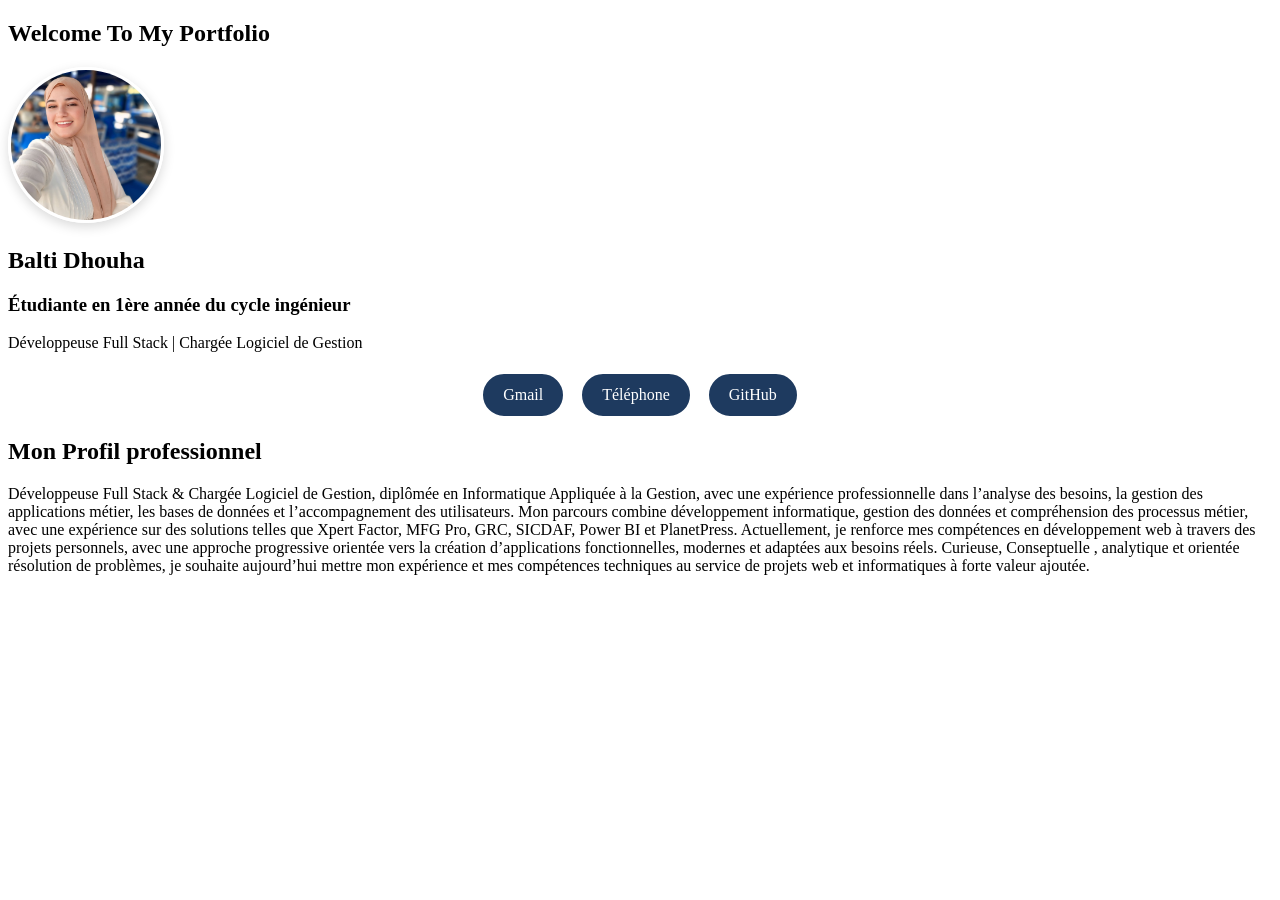
==== Index.html @ cc0323b6 "update portfolio" ====
<!DOCTYPE html>
<html>
<head>
<meta charset="UTF-8">
<link rel="stylesheet" href="CSS CV .CSS">
<meta name="keywords" content="Ingenieur, IA , Informatique , Gestion , Comptabilité , Development , Codage , Engineer ">
<meta http-equiv="content language" , content="Arabe" >
<meta http-equiv="content language" , content="Francais" >
<meta http-equiv="content language" , content="Anglais" >
<meta http-equiv="content language" , content="Allemend" >
<meta http-equiv="content language" , content="Deutsch" >
<title>  Welcom To My WEBSITE </Title>

</head>

<body>
<section class="profile">

        <div class="left-side">

<H1> Welcome To My Portfolio </H1>
<img src="Dhouha.jpg" alt="dhouha balti" class="Profil-img">
 <h2>Balti Dhouha</h2>

            <h3>Étudiante en 1ère année du cycle ingénieur</h3>

            <p>Développeuse Full Stack | Chargée Logiciel de Gestion</p>

            <div class="contact-buttons">

                <a href="mailto:dhouhabalti548@gmail.com">
                    Gmail
                </a>

                <a href="tel:25451584">
                    Téléphone
                </a>

                <a href="https://github.com/Balti611" target="_blank">
                    GitHub
                </a>

            </div>

        </div>
<div class="right-side">
    <h1> Mon Profil professionnel </h1>
    <p> Développeuse Full Stack & Chargée Logiciel de Gestion, diplômée en Informatique Appliquée à la Gestion, avec une expérience professionnelle dans l’analyse des besoins, la gestion des applications métier, les bases de données et l’accompagnement des utilisateurs.
Mon parcours combine développement informatique, gestion des données et compréhension des processus métier, avec une expérience sur des solutions telles que Xpert Factor, MFG Pro, GRC, SICDAF, Power BI et PlanetPress.
Actuellement, je renforce mes compétences en développement web à travers des projets personnels,  avec une approche progressive orientée vers la création d’applications fonctionnelles, modernes et adaptées aux besoins réels.
Curieuse, Conseptuelle ,  analytique et orientée résolution de problèmes, je souhaite aujourd’hui mettre mon expérience et mes compétences techniques au service de projets web et informatiques à forte valeur ajoutée.</p>
</div>
</section>



</body>
</html>
---- CSS CV .CSS ----
.Profil-img {
 width: 150px;
height: 150px;
border-radius: 50%;
border: 3px solid white;
object-fit: cover;
box-shadow: 0 4px 12px rgba(0 , 0 , 0 , 0.15);

}
.contact-buttons {
    display: flex;
    justify-content: center;
    gap: 15px;
    margin-top: 20px;
}

.contact-buttons a {
    text-decoration: none;
    color: white;
    background-color: #1e3a5f;
    padding: 12px 20px;
    border-radius: 25px;
    border: 2px solid white;
    font-size: 16px;
}

.contact-buttons a:hover {
    background-color: #ffffff;
    color: #1e3a5f;
}
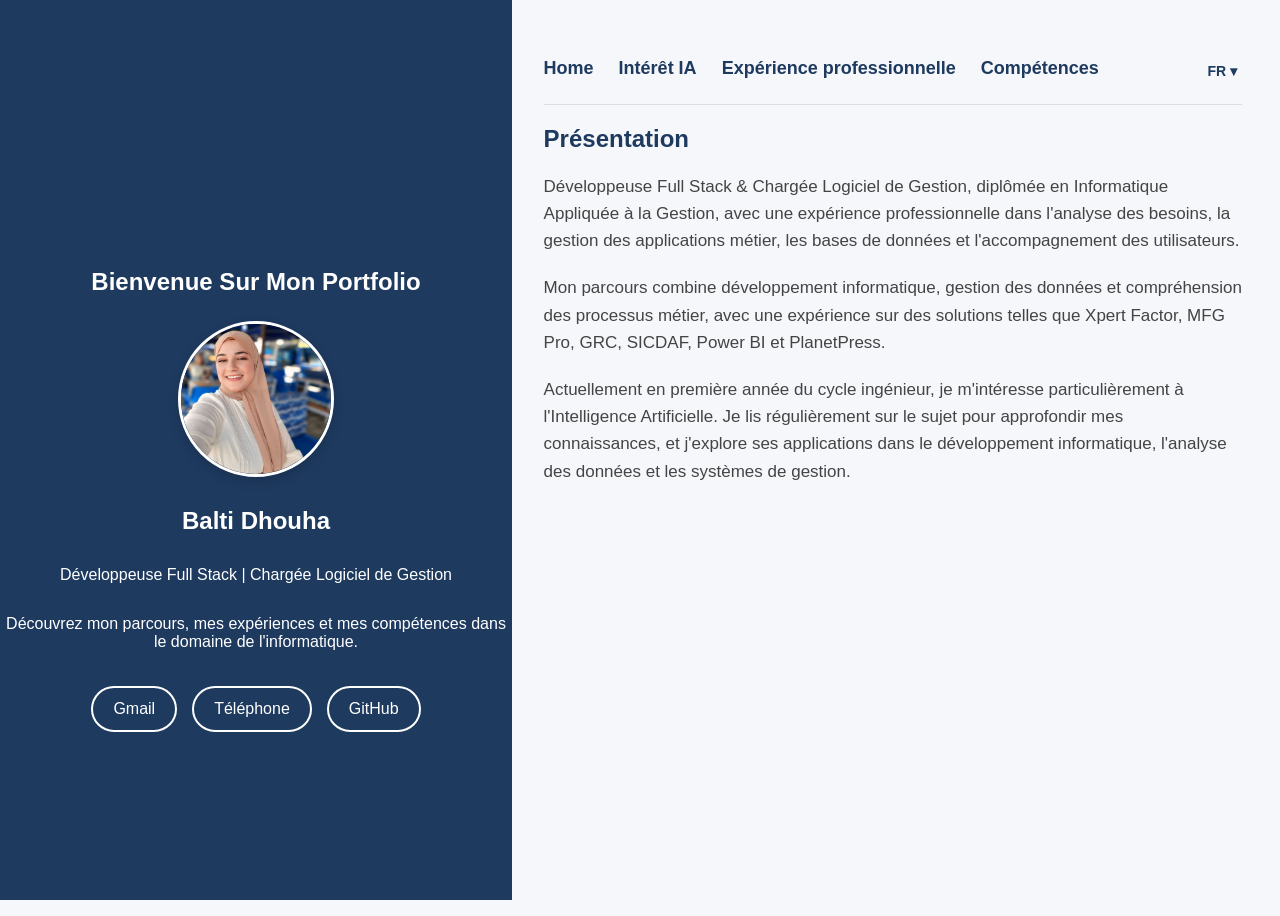
==== commit 13c54683: "Update portfolio" ====
--- a/Index.html
+++ b/Index.html
@@ -1,31 +1,35 @@
 <!DOCTYPE html>
 <html>
 <head>
+<meta name="viewport" content="width=device-width, initial-scale=1.0">
 <meta charset="UTF-8">
-<link rel="stylesheet" href="CSS CV .CSS">
+<link rel="stylesheet" href="css-cv.css">
 <meta name="keywords" content="Ingenieur, IA , Informatique , Gestion , Comptabilité , Development , Codage , Engineer ">
-<meta http-equiv="content language" , content="Arabe" >
-<meta http-equiv="content language" , content="Francais" >
-<meta http-equiv="content language" , content="Anglais" >
-<meta http-equiv="content language" , content="Allemend" >
-<meta http-equiv="content language" , content="Deutsch" >
+<meta http-equiv="content-language" content="fr, en, de">
 <title>  Welcom To My WEBSITE </Title>
 
 </head>
 
 <body>
+    
 <section class="profile">
 
         <div class="left-side">
+            <div class="home-content">
+        <h1 id="welcome">Bienvenue Sur Mon Portfolio</h1>
+  
+    </div>
 
-<H1> Welcome To My Portfolio </H1>
 <img src="Dhouha.jpg" alt="dhouha balti" class="Profil-img">
  <h2>Balti Dhouha</h2>
+ 
 
-            <h3>Étudiante en 1ère année du cycle ingénieur</h3>
+            <p id="job-title">Développeuse Full Stack | Chargée Logiciel de Gestion</p>
 
-            <p>Développeuse Full Stack | Chargée Logiciel de Gestion</p>
-
+  <p id="home-description">
+    Découvrez mon parcours, mes expériences et mes compétences
+    dans le domaine de l'informatique.
+</p>
             <div class="contact-buttons">
 
                 <a href="mailto:dhouhabalti548@gmail.com">
@@ -43,16 +47,40 @@
             </div>
 
         </div>
-<div class="right-side">
-    <h1> Mon Profil professionnel </h1>
-    <p> Développeuse Full Stack & Chargée Logiciel de Gestion, diplômée en Informatique Appliquée à la Gestion, avec une expérience professionnelle dans l’analyse des besoins, la gestion des applications métier, les bases de données et l’accompagnement des utilisateurs.
-Mon parcours combine développement informatique, gestion des données et compréhension des processus métier, avec une expérience sur des solutions telles que Xpert Factor, MFG Pro, GRC, SICDAF, Power BI et PlanetPress.
-Actuellement, je renforce mes compétences en développement web à travers des projets personnels,  avec une approche progressive orientée vers la création d’applications fonctionnelles, modernes et adaptées aux besoins réels.
-Curieuse, Conseptuelle ,  analytique et orientée résolution de problèmes, je souhaite aujourd’hui mettre mon expérience et mes compétences techniques au service de projets web et informatiques à forte valeur ajoutée.</p>
+<div class="right-side"> 
+   <nav  class="navbar">
+<a href="Index.html" id="nav-home">Home</a>
+<a href="Profil.html" id="nav-profile">Intérêt IA</a>
+<a href="Experience.html" id="nav-experience">Expérience professionnelle</a>
+<a href="Competance.html" id="nav-skills">Compétences</a>
+
+    
+    <div class="language-selector">
+            <button>FR ▾</button>
+
+            <div class="language-menu">
+                <button>FR</button>
+                <button>EN</button>
+                <button>DE</button>
+            </div>
+        </div>
+</nav>
+
+    <h1 id="presentation-title">Présentation</h1>
+<p id="presentation-1">
+    Développeuse Full Stack & Chargée Logiciel de Gestion, diplômée en Informatique Appliquée à la Gestion, avec une expérience professionnelle dans l'analyse des besoins, la gestion des applications métier, les bases de données et l'accompagnement des utilisateurs.
+</p>
+
+<p id="presentation-2">
+    Mon parcours combine développement informatique, gestion des données et compréhension des processus métier, avec une expérience sur des solutions telles que Xpert Factor, MFG Pro, GRC, SICDAF, Power BI et PlanetPress.
+</p>
+
+<p id="presentation-3">
+    Actuellement en première année du cycle ingénieur, je m'intéresse particulièrement à l'Intelligence Artificielle. Je lis régulièrement sur le sujet pour approfondir mes connaissances, et j'explore ses applications dans le développement informatique, l'analyse des données et les systèmes de gestion.
+</p>
 </div>
 </section>
+<script src="script.js"></script>
+</body>
 
-
-
-</body>
 </html>
--- a/css-cv.css
+++ b/css-cv.css
@@ -0,0 +1,202 @@
+.home-content {
+    padding-top: 80px;
+   text-align: center;
+}
+body {
+    font-family: Calibri , sans-serif;
+    background-color: #f5f7fa;
+}
+.Profil-img {
+ width: 150px;
+height: 150px;
+border-radius: 50%;
+border: 3px solid white;
+object-fit: cover;
+box-shadow: 0 4px 12px rgba(0 , 0 , 0 , 0.15);
+margin: 10px 0;
+}
+.language-buttons {
+    display: flex;
+    gap: 8px;
+    margin-left: 20px;
+}
+
+
+.language-selector {
+    position: relative;
+    margin-left: auto;
+}
+
+.language-selector > button {
+    background: none;
+    border: none;
+    color: #1e3a5f;
+    font-size: 14px;
+    font-weight: bold;
+    cursor: pointer;
+    padding: 5px;
+    transition: 0.3s;
+}
+
+.language-selector > button:hover {
+    color: #5b7fa3;
+}
+
+.language-menu {
+    display: none;
+    position: absolute;
+    right: 0;
+    top: 100%;
+    margin-top: 5px;
+    background-color: white;
+    min-width: 55px;
+    border-radius: 8px;
+    box-shadow: 0 3px 10px rgba(0, 0, 0, 0.12);
+    overflow: hidden;
+}
+
+.language-menu button {
+    display: block;
+    width: 100%;
+    padding: 7px;
+    border: none;
+    background: white;
+    color: #1e3a5f;
+    font-size: 13px;
+    cursor: pointer;
+    transition: 0.2s;
+}
+
+.language-menu button:hover {
+    background-color: #f5f7fa;
+}
+.language-buttons button {
+    border: none;
+    background: none;
+    color: #1e3a5f;
+    font-weight: bold;
+    cursor: pointer;
+}
+
+.left-side {
+    width: 40%;
+    position: fixed;
+    left: 0;
+    top: 0;
+    height: 100vh;
+    background-color: #1e3a5f;
+    color: white;
+    display: flex;
+    flex-direction: column;
+    align-items: center;
+    justify-content: center;
+    text-align: center;
+}
+.left-side h1,
+.left-side h2,
+.left-side h3,
+.left-side p {
+    margin-bottom: 15px;
+}
+.right-side {
+    width: 60%;
+    margin-left: 40%;
+    min-height: 100vh;
+    padding: 30px;
+ background-color: #f5f7fa;
+    box-sizing: border-box;
+}
+.right-side h1,
+.right-side h2 {
+    color: #1e3a5f;
+    margin-bottom: 20px;
+}
+.right-side p {
+    font-size: 17px;
+    line-height: 1.6;
+    color: #444;
+    margin-bottom: 20px;
+}
+.right-side h3 {
+    color: #333;
+    margin-bottom: 10px;
+}
+.right-side ul {
+    padding-left: 25px;
+    margin-bottom: 25px;
+}
+
+.right-side li {
+    margin-bottom: 10px;
+    line-height: 1.5;
+}
+.right-side h4 {
+    color: #1e3a5f;
+    margin-top: 25px;
+    margin-bottom: 10px;
+}
+.right-side h3 + p {
+    color: #777;
+    font-size: 15px;
+    margin-bottom: 15px;
+}
+.competences-container {
+    display: grid;
+    grid-template-columns: 1fr 1fr;
+    gap: 20px;
+}
+.competence-card {
+    background-color: white;
+    padding: 20px;
+    border-radius: 15px;
+    box-shadow: 0 4px 12px rgba(0, 0, 0, 0.08);
+    transition: 0.3s;
+}
+.competence-card h3 {
+    color: #1e3a5f;
+}
+.competence-card:hover {
+    transform: translateY(-5px);
+}
+.navbar {
+    display: flex;
+    justify-content: center;
+    gap: 25px;
+    padding: 20px 0;
+    border-bottom: 1px solid #ddd;
+}
+.navbar a {
+    text-decoration: none;
+    color: #1e3a5f;
+    font-size: 18px;
+    font-weight: bold;
+    transition: 0.3s;
+}
+.navbar a:hover {
+    color: #5b7fa3;
+    transform: translateY(-2px);
+}
+
+.contact-buttons {
+    display: flex;
+    justify-content: center;
+    gap: 15px;
+    margin-top: 20px;
+}
+
+.contact-buttons a {
+    text-decoration: none;
+    color: white;
+    background-color: #1e3a5f;
+    padding: 12px 20px;
+    border-radius: 25px;
+    border: 2px solid white;
+    font-size: 16px;
+    transition: 0.3s;
+}
+
+.contact-buttons a:hover {
+    background-color: #ffffff;
+    color: #1e3a5f;
+    transform: translateY(-3px);
+}
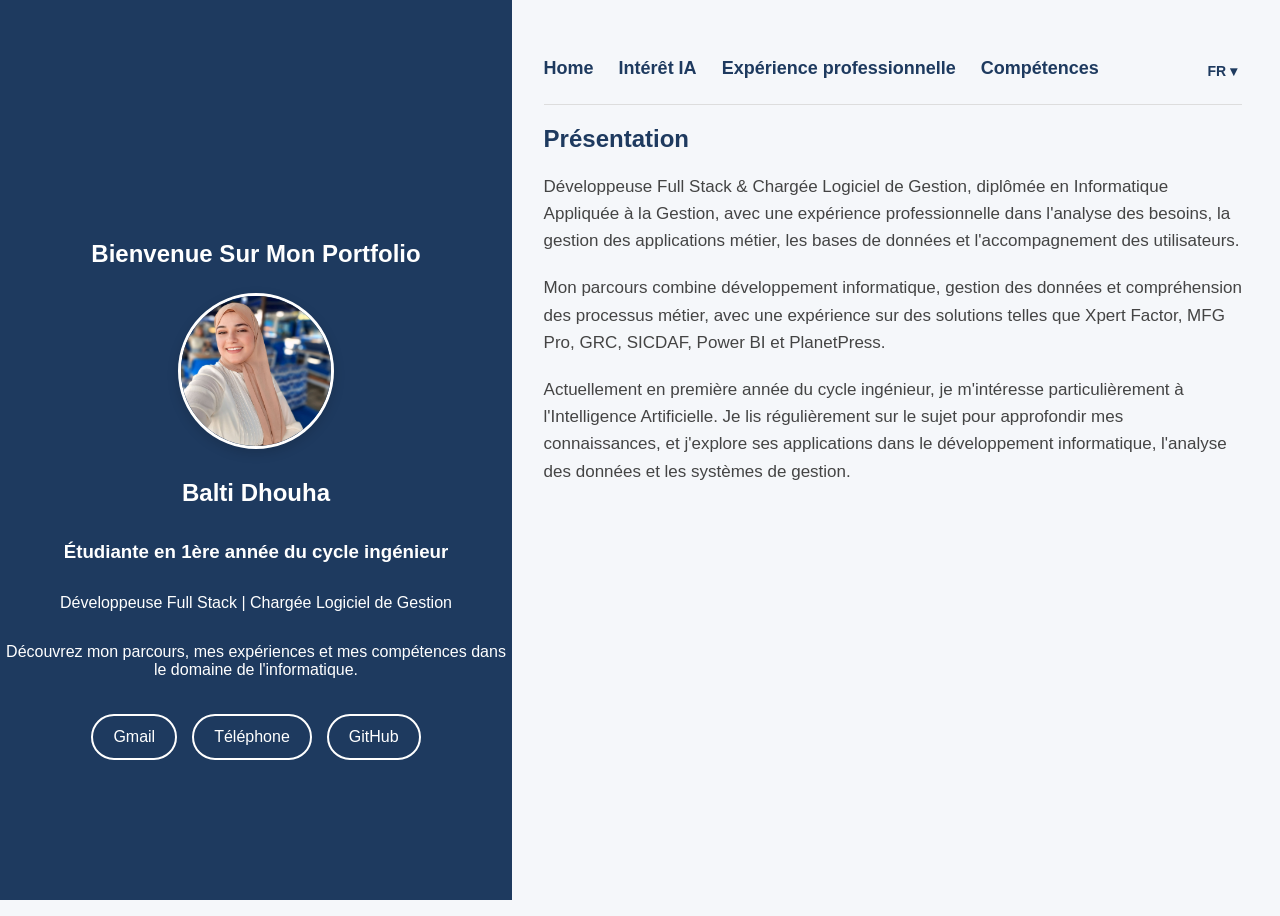
==== commit 3a448b42: "Rename Index.html to index.html" ====
--- a/Index.html
+++ b/Index.html
@@ -23,9 +23,9 @@
 <img src="Dhouha.jpg" alt="dhouha balti" class="Profil-img">
  <h2>Balti Dhouha</h2>
  
-
+<h3 id="student-title">Étudiante en 1ère année du cycle ingénieur</h3>
             <p id="job-title">Développeuse Full Stack | Chargée Logiciel de Gestion</p>
-
+  
   <p id="home-description">
     Découvrez mon parcours, mes expériences et mes compétences
     dans le domaine de l'informatique.
@@ -49,7 +49,7 @@
         </div>
 <div class="right-side"> 
    <nav  class="navbar">
-<a href="Index.html" id="nav-home">Home</a>
+<a href="index.html" id="nav-home">Home</a>
 <a href="Profil.html" id="nav-profile">Intérêt IA</a>
 <a href="Experience.html" id="nav-experience">Expérience professionnelle</a>
 <a href="Competance.html" id="nav-skills">Compétences</a>
